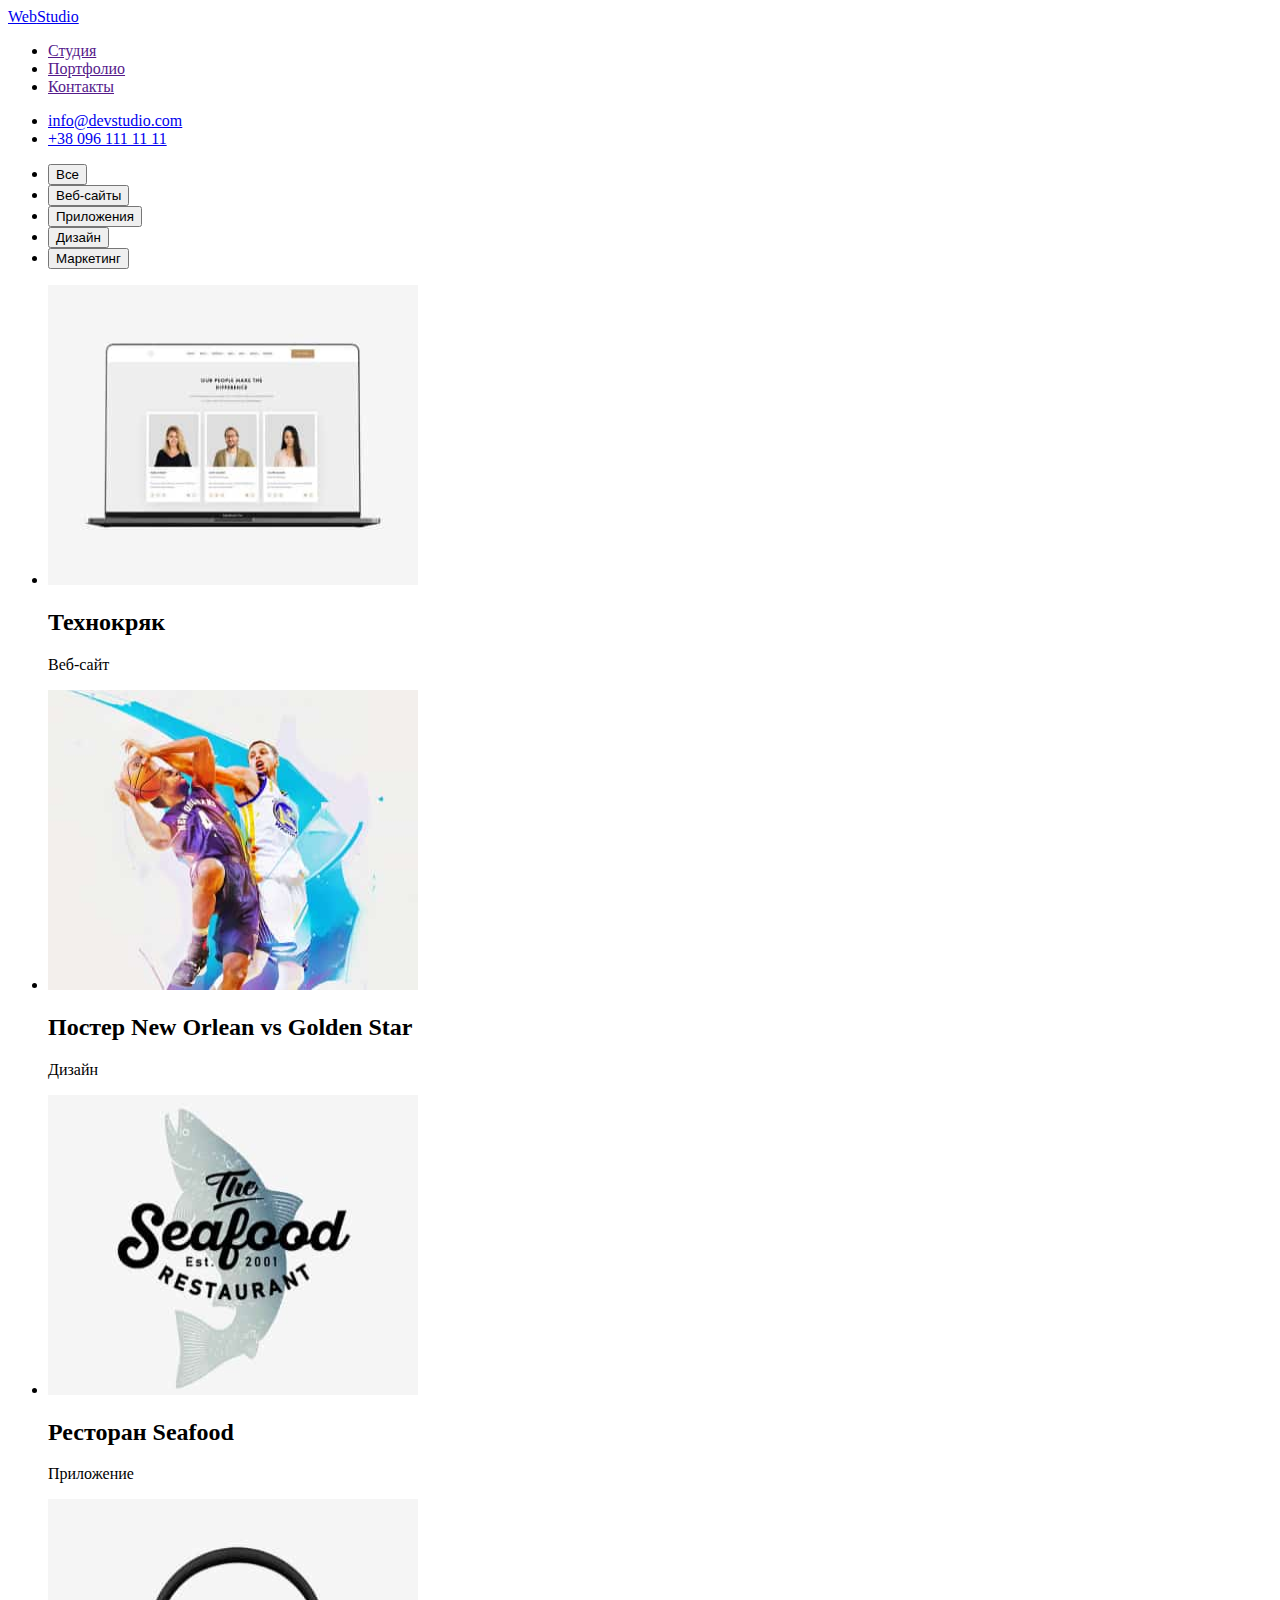
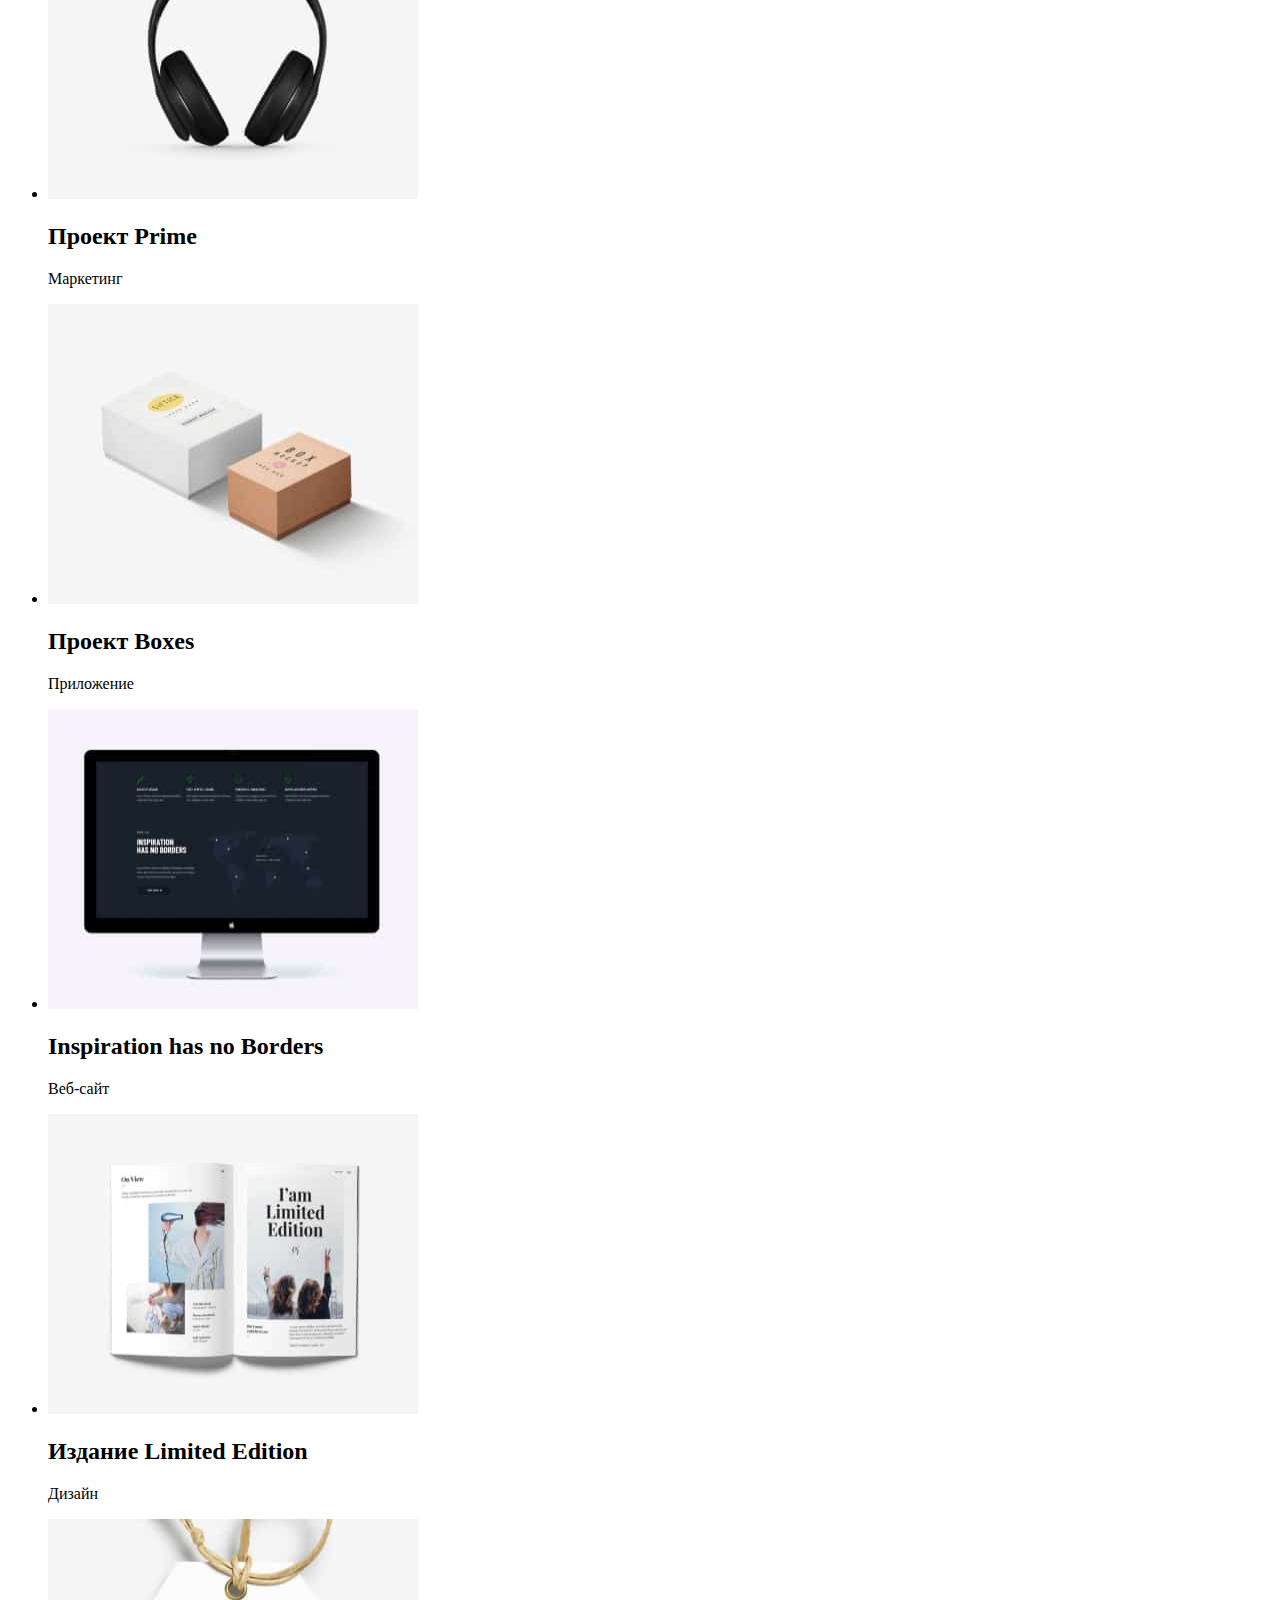
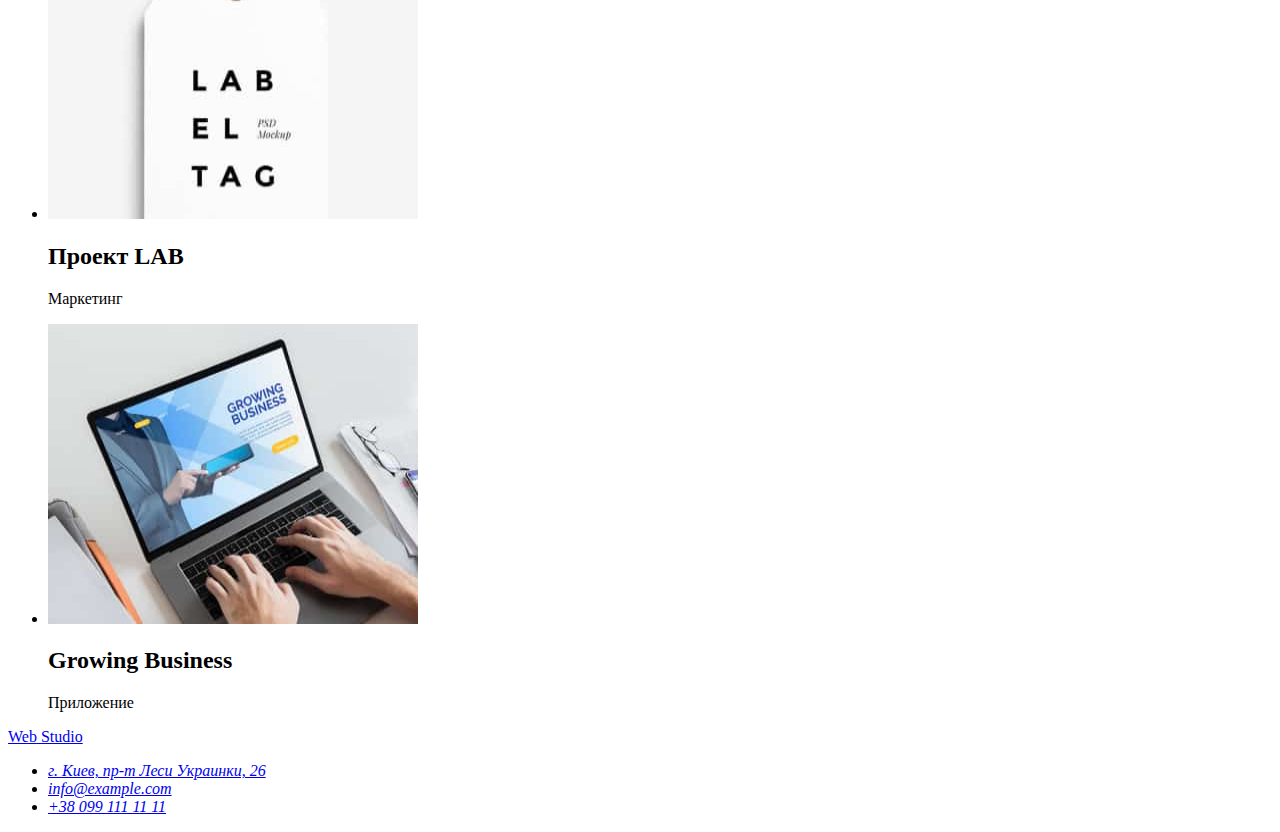
==== portfolio.html @ 14d41b57 "Друга робота" ====
<!DOCTYPE html>
<html lang="ru">
<head>
    <meta charset="UTF-8">
    <meta http-equiv="X-UA-Compatible" content="IE=edge">
    <meta name="viewport" content="width=device-width, initial-scale=1.0">
    <title>Портфолио</title>
</head>
<body>
    <header>
        <nav>
            <a href="./portfolio.html"> <span>Web</span>Studio</a>
            <ul>
                <li><a href="">Студия</a></li>
                <li><a href="">Портфолио</a></li>
                <li><a href="">Контакты</a></li>
            </ul>
        </nav>
        <ul>
            <li><a href="mailto:info@devstudio.com">info@devstudio.com</a></li>
            <li><a href="tel:+380961111111">+38 096 111 11 11</a></li>
        </ul>
    </header>
    <main>
        <!-- Перша секція -->
        <section>
            <h1 hidden>Описок</h1>
        <ul>
            <li><button type="button">Все</button></li>
            <li><button type="button">Веб-сайты</button></li>
            <li><button type="button">Приложения</button></li>
            <li><button type="button">Дизайн</button></li>
            <li><button type="button">Маркетинг</button></li>
        </ul>
        </section>
        <section>
            <ul>
                <li>
                    <img src="./images/images css/img.jpg" alt="Про нас" width="370" height="300">
                    <h2>Технокряк</h2>
                    <p>Веб-сайт</p>
                </li>
                <li>
                    <img src="./images/images css/img (1).jpg" alt="Фото постера" width="370" height="300" >
                    <h2>Постер New Orlean vs Golden Star</h2>
                    <p>Дизайн</p>
                </li>
                <li>
                    <img src="./images/images css/img (2).jpg" alt="Фото ресторану" width="370" height="300">
                    <h2>Ресторан Seafood</h2>
                    <p>Приложение</p>
                </li>
                <li>
                    <img src="./images/images css/img (3).jpg" alt="Фото проекта навушники" width="370" height="300">
                    <h2>Проект Prime</h2>
                    <p>Маркетинг</p>
                </li>
                <li>
                    <img src="./images/images css/img (4).jpg" alt="фото скриньок" width="370" height="300">
                    <h2>Проект Boxes</h2>
                    <p>Приложение</p>
                </li>
                <li>
                    <img src="./images/images css/img (5).jpg" alt="Фото сайта Inspiration" width="370" height="300">
                    <h2 lang="en">Inspiration has no Borders</h2>
                    <p>Веб-сайт</p>
                </li>
                <li>
                    <img src="./images/images css/img (6).jpg" alt="Фото книжки" width="370" height="300">
                    <h2>Издание Limited Edition</h2>
                    <p>Дизайн</p>
                </li>
                <li>
                    <img src="./images/images css/img (7).jpg" alt="Фото проекта" width="370" height="300">
                    <h2>Проект LAB</h2>
                    <p>Маркетинг</p>
                </li>
                <li>
                    <img src="./images/images css/img (8).jpg" alt="Фото ноутбука" width="370" height="300">
                    <h2 lang="en">Growing Business</h2>
                    <p>Приложение</p>
                </li>
                </ul>
            </section>
    </main>
    <footer>
        <a href="./portfolio.html"> <span>Web</span> Studio</a>
        <address>
            <ul>
                <li><a href="https://www.google.com/maps/place/%D0%B1%D1%83%D0%BB%D1%8C%D0%B2%D0%B0%D1%80+%D0%9B%D0%B5%D1%81%D1%96+%D0%A3%D0%BA%D1%80%D0%B0%D1%97%D0%BD%D0%BA%D0%B8,+26,+%D0%9A%D0%B8%D1%97%D0%B2,+02000/@50.4265807,30.5361971,17z/data=!3m1!4b1!4m5!3m4!1s0x40d4cf0e033ecbe9:0x57a4dffefec77da0!8m2!3d50.4265807!4d30.5383858">г. Киев, пр-т Леси Украинки, 26</a></li>
                <li><a href="mailto:info@example.com">info@example.com</a></li>
                <li><a href="tel:+38 099 111 11 11">+38 099 111 11 11</a></li>
            </ul>
        </address>
    </footer>
    
</body>
</html>
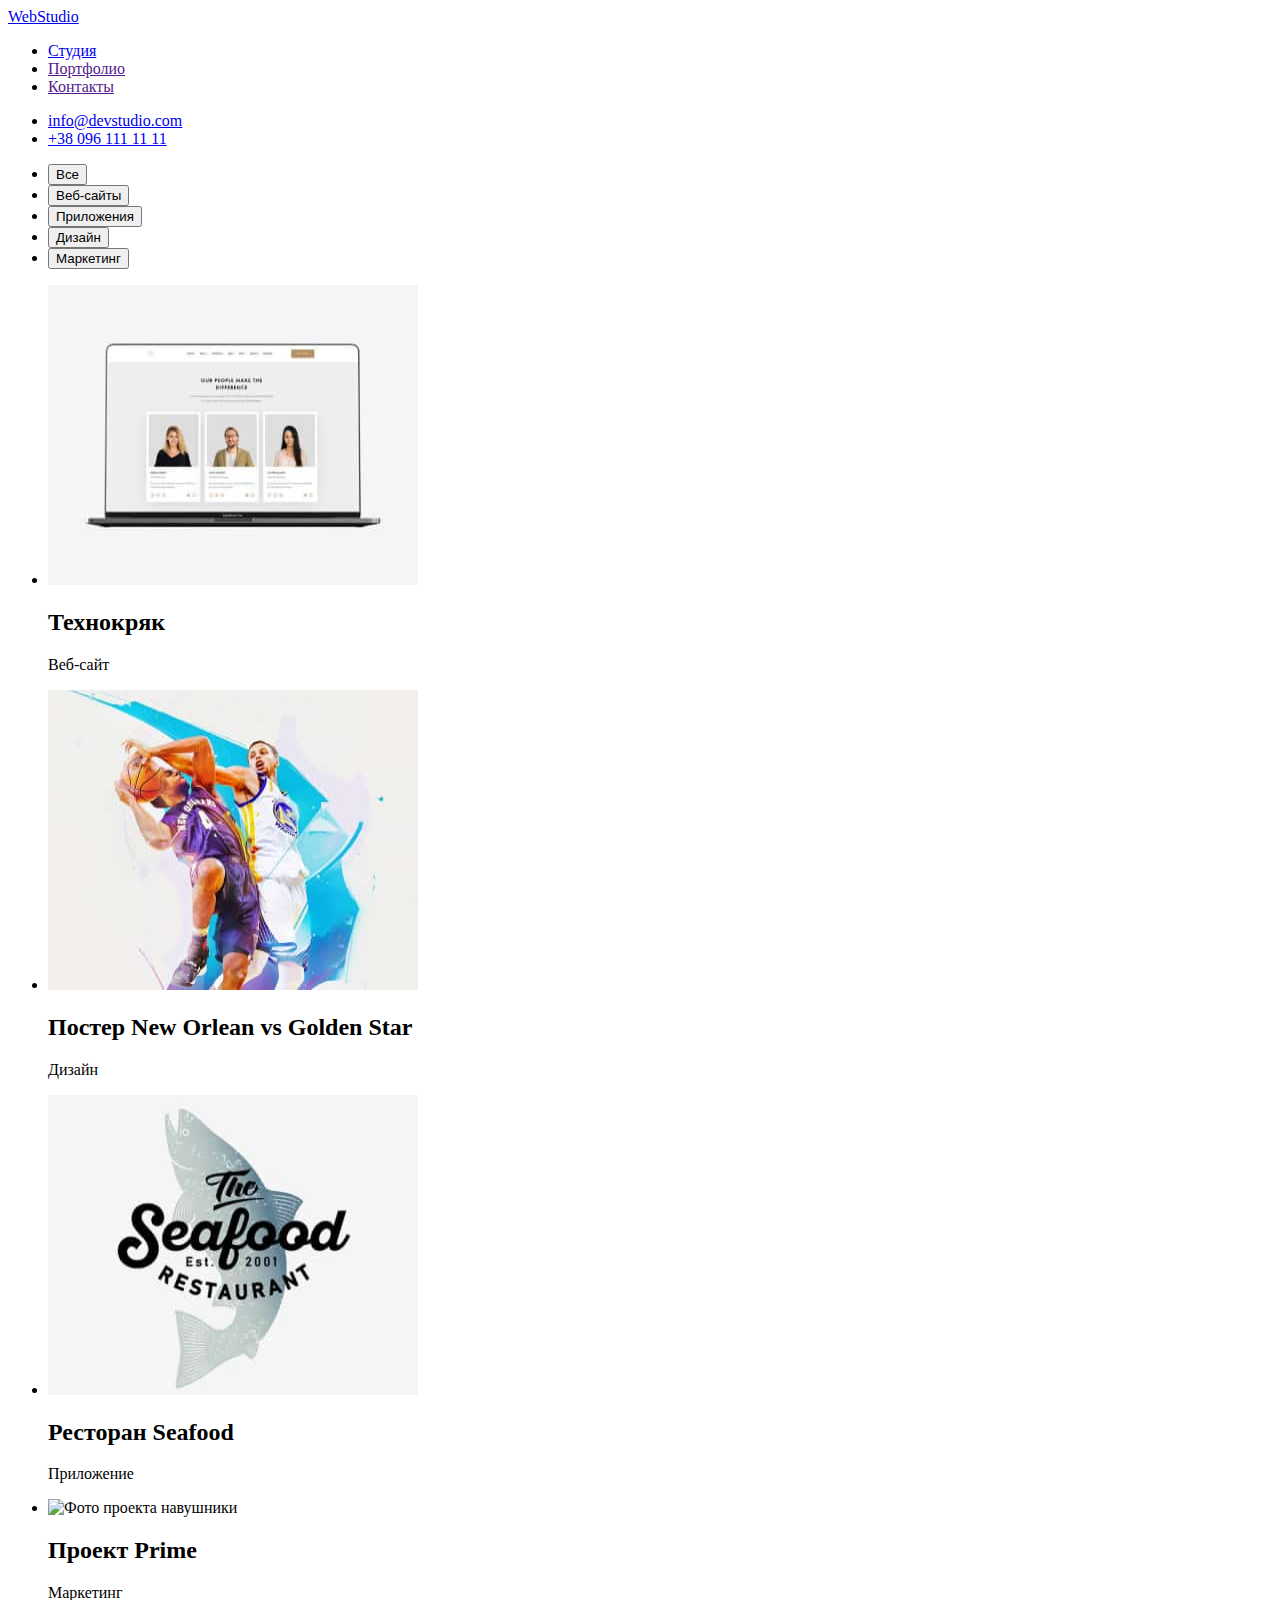
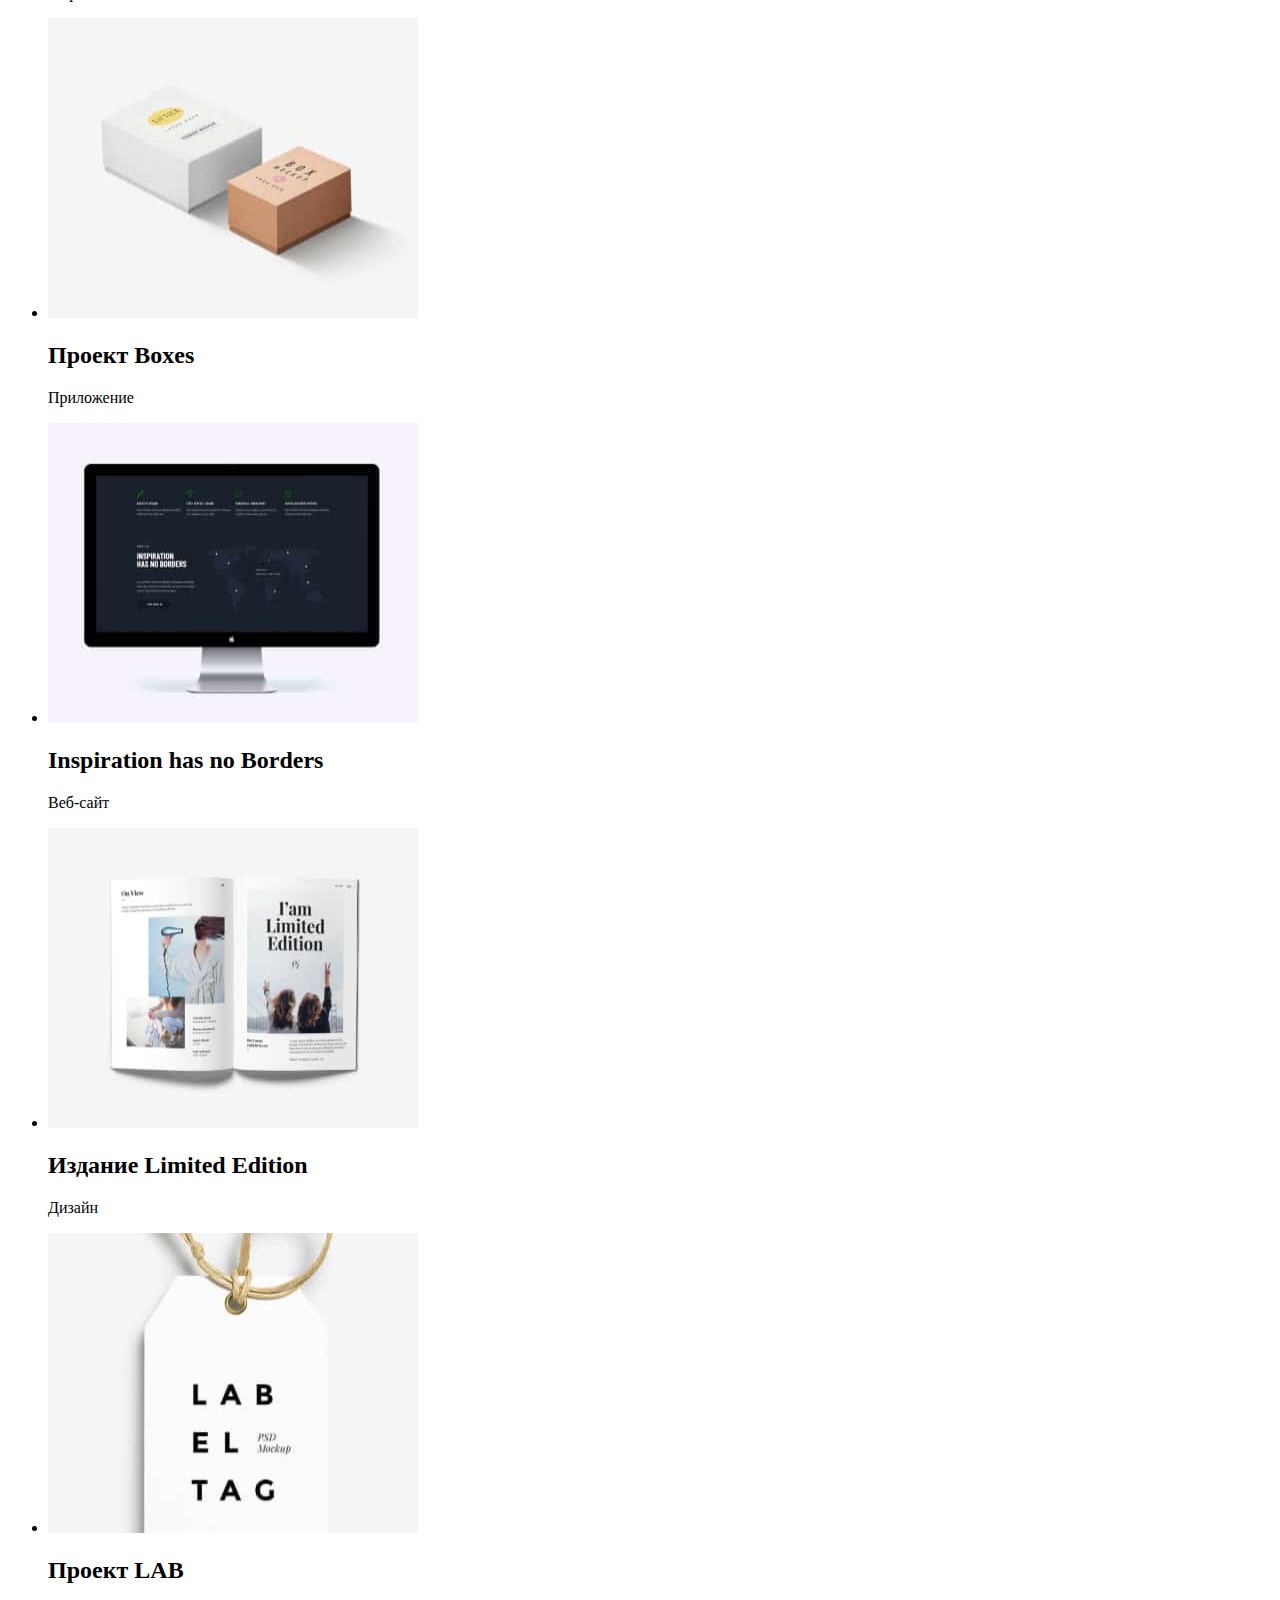
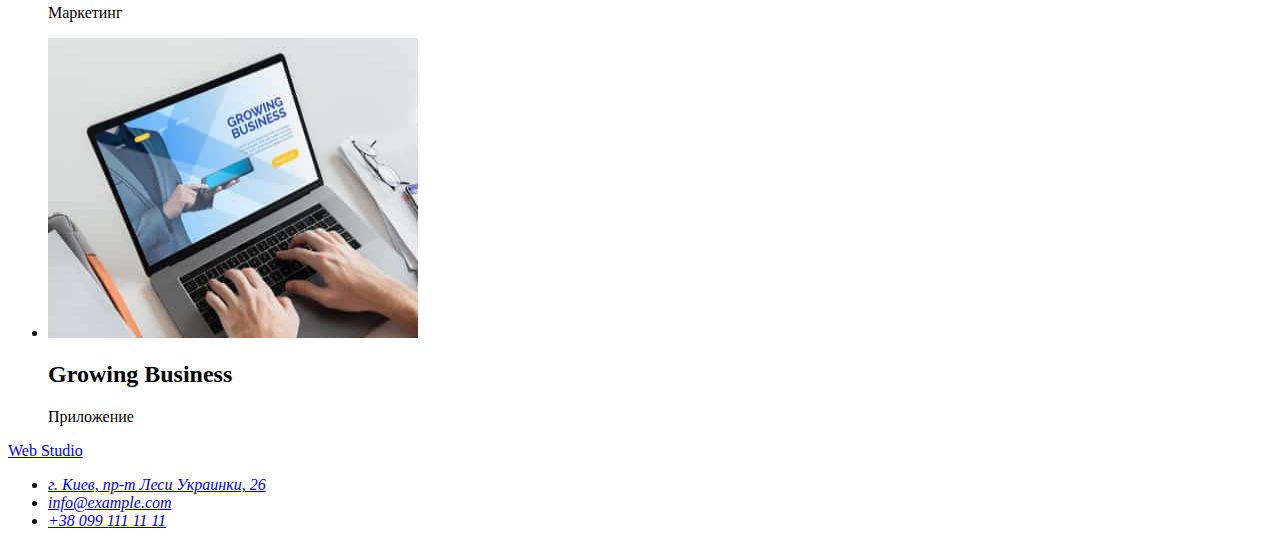
==== commit e260b606: "перша сторінка готова" ====
--- a/portfolio.html
+++ b/portfolio.html
@@ -7,11 +7,11 @@
     <title>Портфолио</title>
 </head>
 <body>
-    <header>
+    <header class="header">
         <nav>
             <a href="./portfolio.html"> <span>Web</span>Studio</a>
             <ul>
-                <li><a href="">Студия</a></li>
+                <li><a href="./index.html">Студия</a></li>
                 <li><a href="">Портфолио</a></li>
                 <li><a href="">Контакты</a></li>
             </ul>
@@ -36,47 +36,47 @@
         <section>
             <ul>
                 <li>
-                    <img src="./images/images css/img.jpg" alt="Про нас" width="370" height="300">
+                    <img src="./images/images.portofolio/img.jpg" alt="Про нас" width="370" height="300">
                     <h2>Технокряк</h2>
                     <p>Веб-сайт</p>
                 </li>
                 <li>
-                    <img src="./images/images css/img (1).jpg" alt="Фото постера" width="370" height="300" >
+                    <img src="./images/images.portofolio/img(1).jpg" alt="Фото постера" width="370" height="300" >
                     <h2>Постер New Orlean vs Golden Star</h2>
                     <p>Дизайн</p>
                 </li>
                 <li>
-                    <img src="./images/images css/img (2).jpg" alt="Фото ресторану" width="370" height="300">
+                    <img src="./images/images.portofolio/img(2).jpg" alt="Фото ресторану" width="370" height="300">
                     <h2>Ресторан Seafood</h2>
                     <p>Приложение</p>
                 </li>
                 <li>
-                    <img src="./images/images css/img (3).jpg" alt="Фото проекта навушники" width="370" height="300">
+                    <img src="./images/images.portofolio/(3).jpg" alt="Фото проекта навушники" width="370" height="300">
                     <h2>Проект Prime</h2>
                     <p>Маркетинг</p>
                 </li>
                 <li>
-                    <img src="./images/images css/img (4).jpg" alt="фото скриньок" width="370" height="300">
+                    <img src="./images/images.portofolio/img(4).jpg" alt="фото скриньок" width="370" height="300">
                     <h2>Проект Boxes</h2>
                     <p>Приложение</p>
                 </li>
                 <li>
-                    <img src="./images/images css/img (5).jpg" alt="Фото сайта Inspiration" width="370" height="300">
+                    <img src="./images/images.portofolio/img(5).jpg" alt="Фото сайта Inspiration" width="370" height="300">
                     <h2 lang="en">Inspiration has no Borders</h2>
                     <p>Веб-сайт</p>
                 </li>
                 <li>
-                    <img src="./images/images css/img (6).jpg" alt="Фото книжки" width="370" height="300">
+                    <img src="./images/images.portofolio/img(6).jpg" alt="Фото книжки" width="370" height="300">
                     <h2>Издание Limited Edition</h2>
                     <p>Дизайн</p>
                 </li>
                 <li>
-                    <img src="./images/images css/img (7).jpg" alt="Фото проекта" width="370" height="300">
+                    <img src="./images/images.portofolio/img(7).jpg" alt="Фото проекта" width="370" height="300">
                     <h2>Проект LAB</h2>
                     <p>Маркетинг</p>
                 </li>
                 <li>
-                    <img src="./images/images css/img (8).jpg" alt="Фото ноутбука" width="370" height="300">
+                    <img src="./images/images.portofolio/img(8).jpg" alt="Фото ноутбука" width="370" height="300">
                     <h2 lang="en">Growing Business</h2>
                     <p>Приложение</p>
                 </li>
@@ -89,7 +89,7 @@
             <ul>
                 <li><a href="https://www.google.com/maps/place/%D0%B1%D1%83%D0%BB%D1%8C%D0%B2%D0%B0%D1%80+%D0%9B%D0%B5%D1%81%D1%96+%D0%A3%D0%BA%D1%80%D0%B0%D1%97%D0%BD%D0%BA%D0%B8,+26,+%D0%9A%D0%B8%D1%97%D0%B2,+02000/@50.4265807,30.5361971,17z/data=!3m1!4b1!4m5!3m4!1s0x40d4cf0e033ecbe9:0x57a4dffefec77da0!8m2!3d50.4265807!4d30.5383858">г. Киев, пр-т Леси Украинки, 26</a></li>
                 <li><a href="mailto:info@example.com">info@example.com</a></li>
-                <li><a href="tel:+38 099 111 11 11">+38 099 111 11 11</a></li>
+                <li><a href="tel:+380991111111">+38 099 111 11 11</a></li>
             </ul>
         </address>
     </footer>
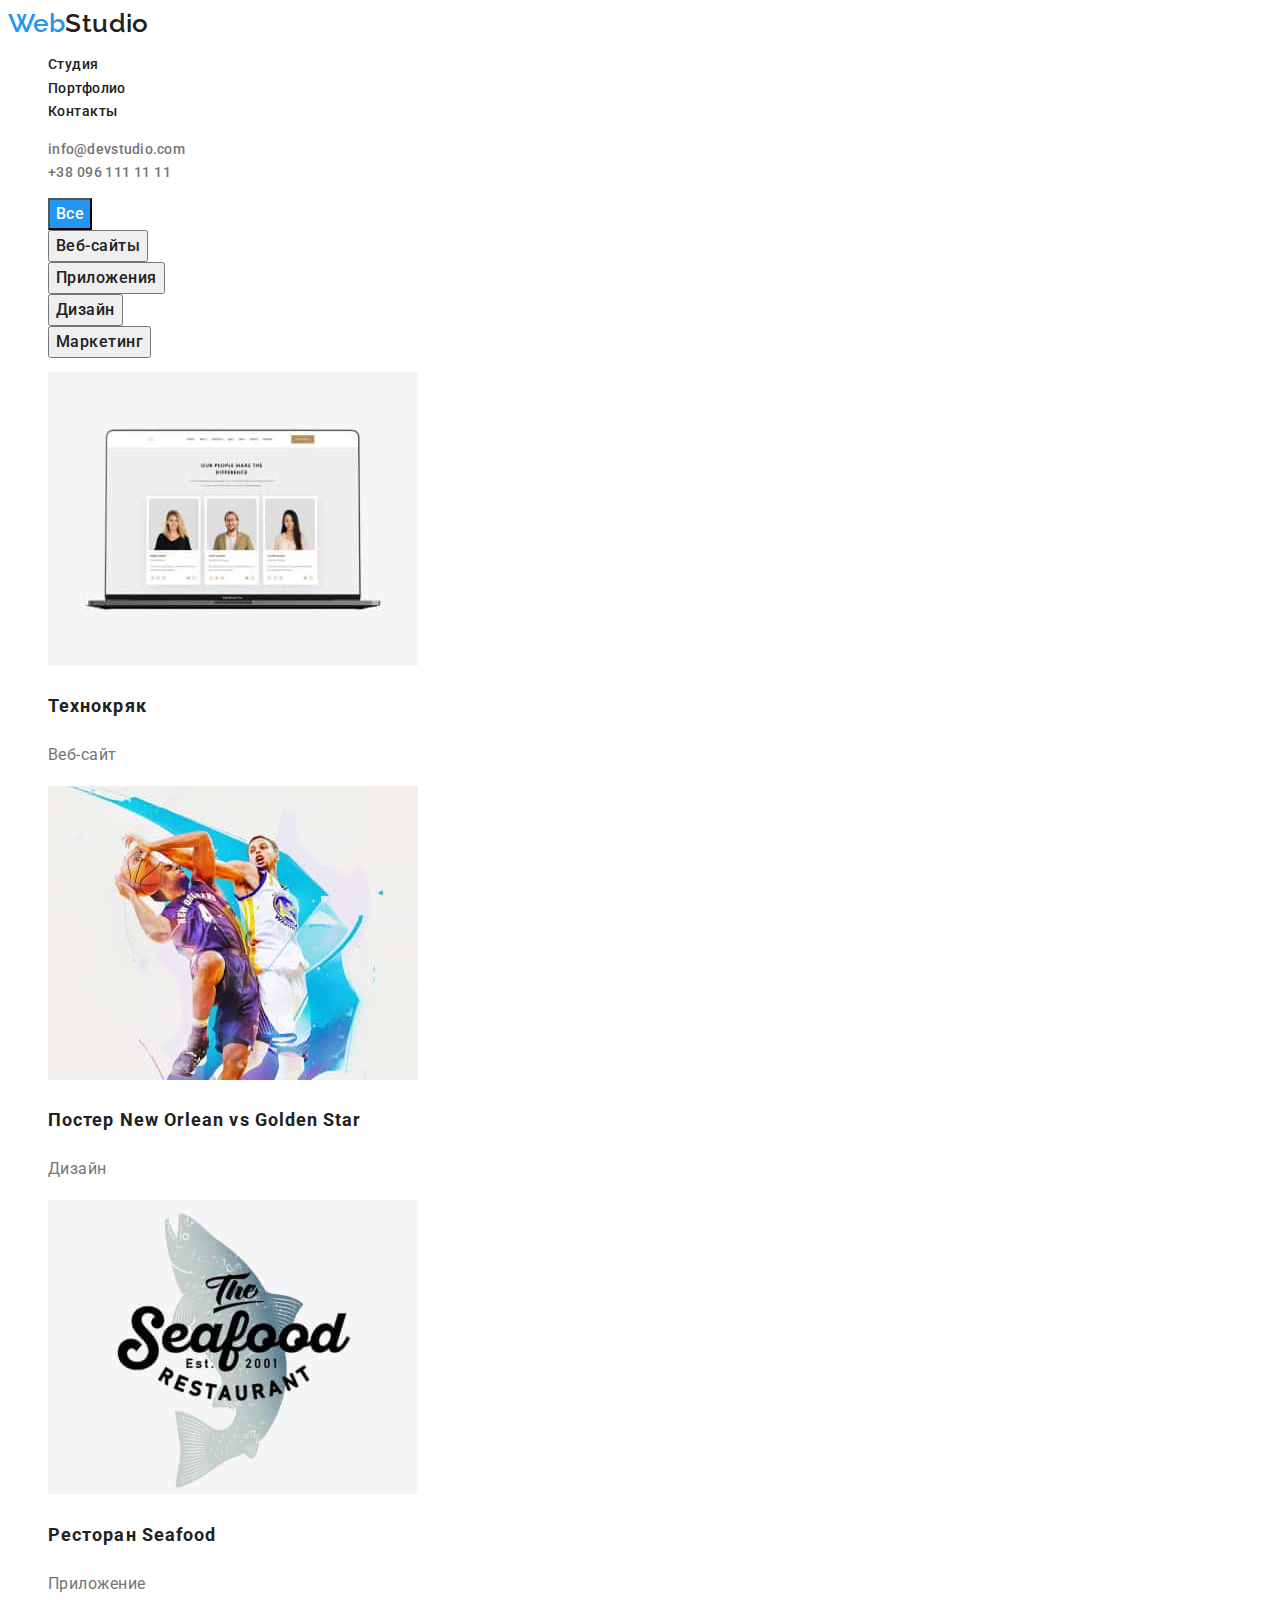
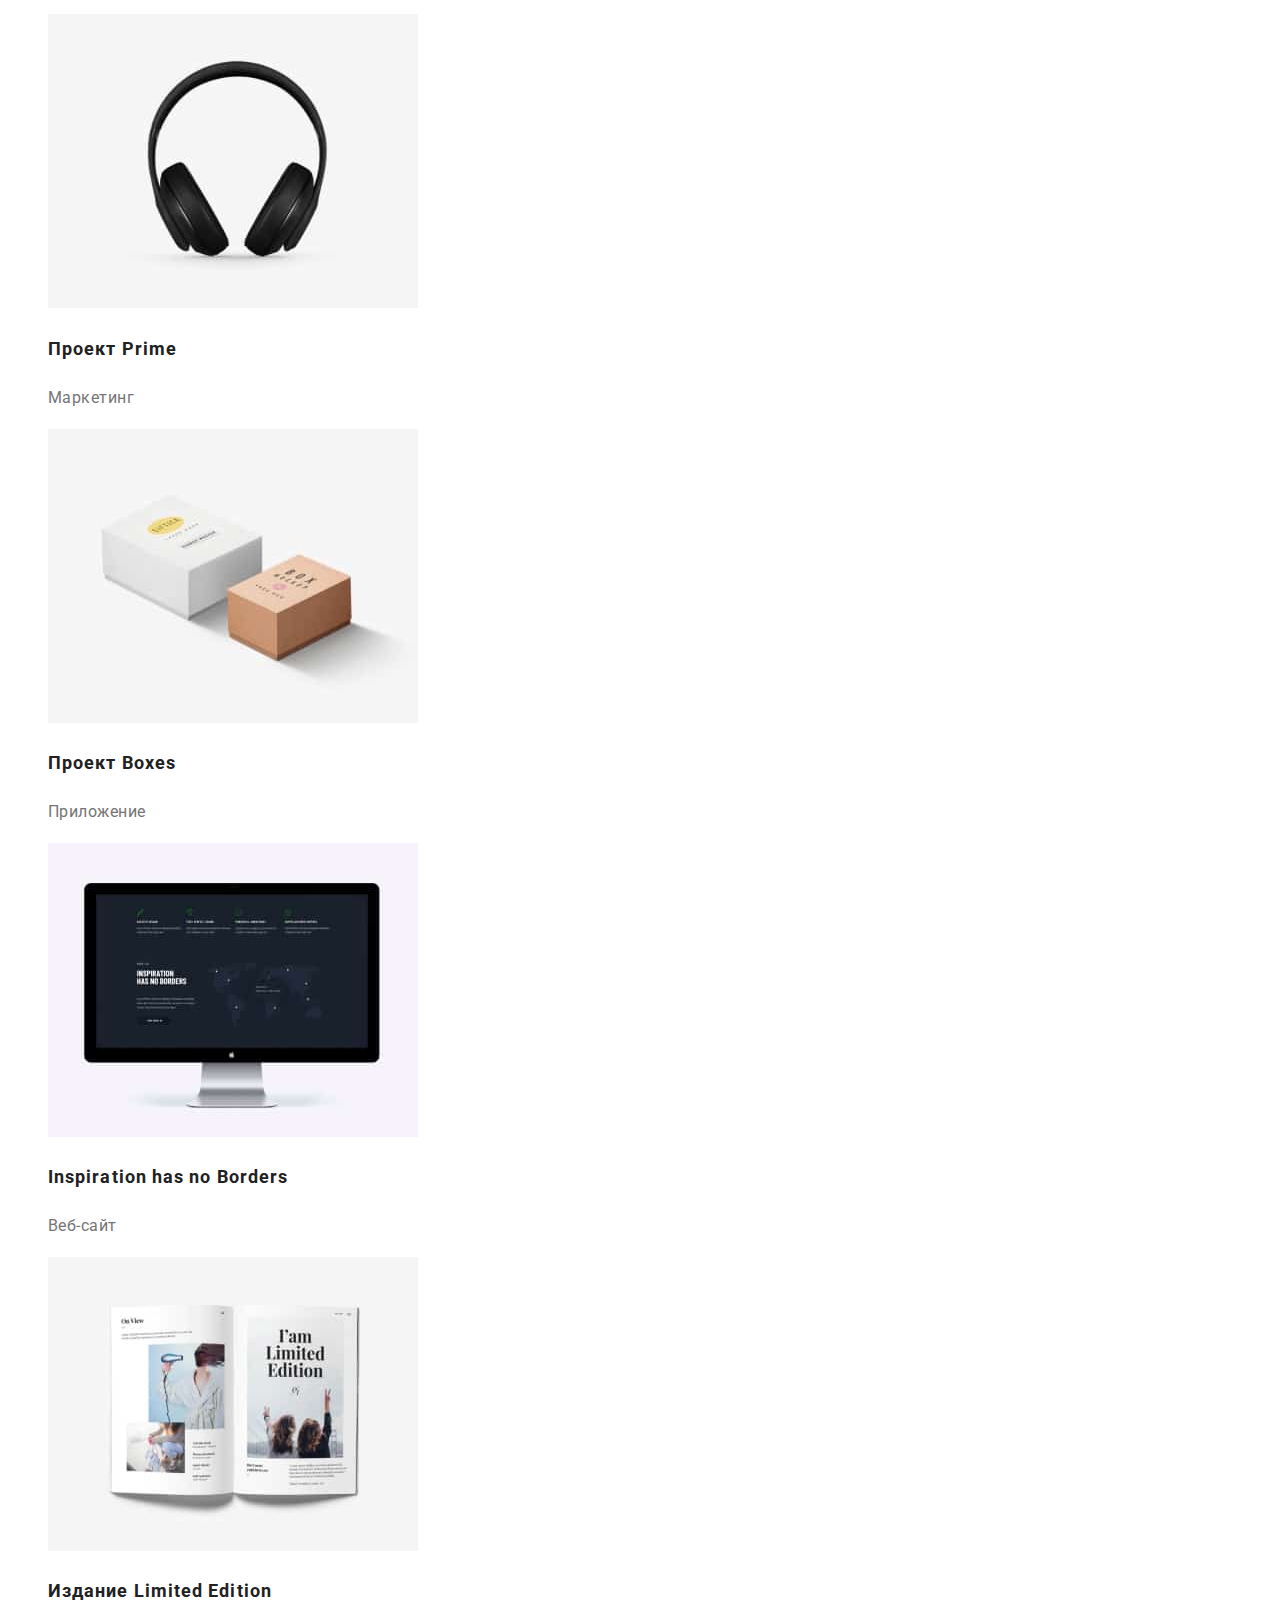
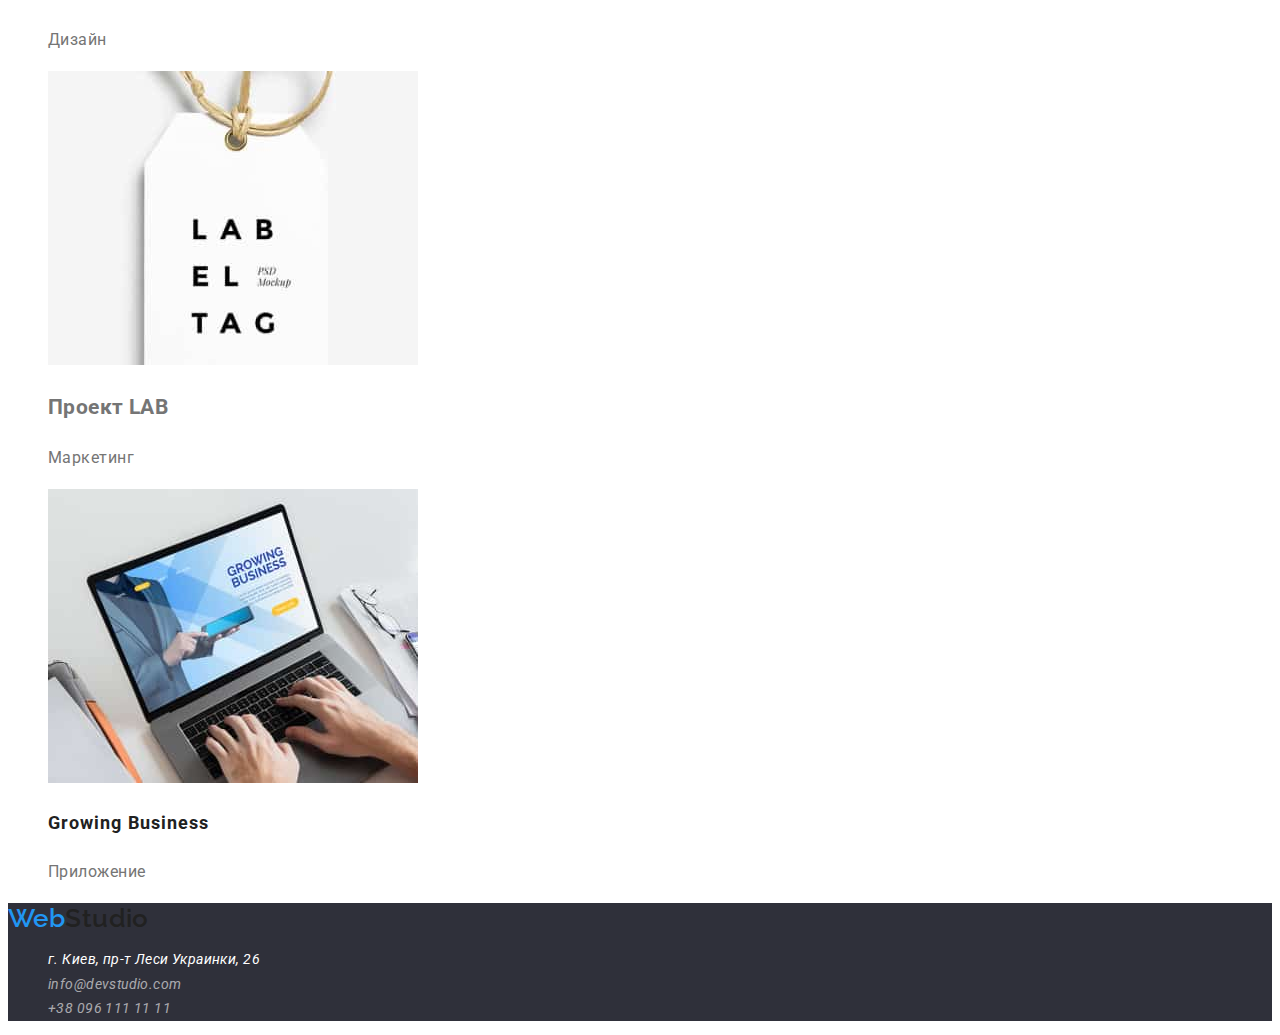
==== commit fa1c6996: "друга сторінка готова" ====
--- a/portfolio.html
+++ b/portfolio.html
@@ -5,91 +5,109 @@
     <meta http-equiv="X-UA-Compatible" content="IE=edge">
     <meta name="viewport" content="width=device-width, initial-scale=1.0">
     <title>Портфолио</title>
+    <link rel="stylesheet" href="./css/styles.css">
+    <!-- Основні шрифти -->
+    <link rel="preconnect" href="https://fonts.googleapis.com">
+    <link rel="preconnect" href="https://fonts.gstatic.com" crossorigin>
+    <link href="https://fonts.googleapis.com/css2?family=Raleway:wght@700&family=Roboto:wght@400;500;700&display=swap"
+        rel="stylesheet">
 </head>
 <body>
     <header class="header">
-        <nav>
-            <a href="./portfolio.html"> <span>Web</span>Studio</a>
-            <ul>
-                <li><a href="./index.html">Студия</a></li>
-                <li><a href="">Портфолио</a></li>
-                <li><a href="">Контакты</a></li>
+        <nav class="nav">
+            <a class="header-footer-logo link" href="./index.html"><span class="web">Web</span>Studio</a>
+            <ul class="nav-list list">
+                <li class="nav-iten">
+                    <a class="nav-link link" href="">Студия</a>
+                </li>
+                <li class="nav-iten">
+                    <a class="nav-link link" href="./portfolio.html">Портфолио</a>
+                </li>
+                <li class="nav-iten">
+                    <a class="nav-link link" href="">Контакты</a>
+                </li>
             </ul>
         </nav>
-        <ul>
-            <li><a href="mailto:info@devstudio.com">info@devstudio.com</a></li>
-            <li><a href="tel:+380961111111">+38 096 111 11 11</a></li>
+        <ul class="contact-list list">
+            <li class="contact-item">
+                <a class="contact-mail-portfolio link" href="mailto:info@devstudio.com">info@devstudio.com</a>
+            </li>
+            <li class="contact-item">
+                <a class="contact-phone link" href="tel:+380961111111">+38 096 111 11 11</a>
+            </li>
         </ul>
     </header>
     <main>
         <!-- Перша секція -->
-        <section>
-            <h1 hidden>Описок</h1>
-        <ul>
-            <li><button type="button">Все</button></li>
-            <li><button type="button">Веб-сайты</button></li>
-            <li><button type="button">Приложения</button></li>
-            <li><button type="button">Дизайн</button></li>
-            <li><button type="button">Маркетинг</button></li>
+        <section class="buttons">
+            <h1 hidden>Кнопки переходу</h1>
+        <ul class="buttons-list list">
+            <li class="buttons-item"><button class="buttons-bton" type="button">Все</button></li>
+            <li class="buttons-item"><button class="buttons-btn" type="button">Веб-сайты</button></li>
+            <li class="buttons-item"><button class="buttons-btn" type="button">Приложения</button></li>
+            <li class="buttons-item"><button class="buttons-btn" type="button">Дизайн</button></li>
+            <li class="buttons-item"><button class="buttons-btn" type="button">Маркетинг</button></li>
         </ul>
         </section>
-        <section>
-            <ul>
-                <li>
-                    <img src="./images/images.portofolio/img.jpg" alt="Про нас" width="370" height="300">
-                    <h2>Технокряк</h2>
-                    <p>Веб-сайт</p>
+        <section class="projekts">
+            <ul class="projekts-list list">
+                <li class="projekts-item">
+                    <img class="projekts-image" src="./images/images.portofolio/img.jpg" alt="Про нас" width="370" height="300">
+                    <h2 class="projekts-subtitle">Технокряк</h2>
+                    <p class="projekts-desc">Веб-сайт</p>
                 </li>
-                <li>
-                    <img src="./images/images.portofolio/img(1).jpg" alt="Фото постера" width="370" height="300" >
-                    <h2>Постер New Orlean vs Golden Star</h2>
-                    <p>Дизайн</p>
+                <li class="projekts-item">
+                    <img class="projekts-image" src="./images/images.portofolio/img(1).jpg" alt="Фото постера" width="370" height="300" >
+                    <h2 class="projekts-subtitle">Постер New Orlean vs Golden Star</h2>
+                    <p class="projekts-desc">Дизайн</p>
                 </li>
-                <li>
-                    <img src="./images/images.portofolio/img(2).jpg" alt="Фото ресторану" width="370" height="300">
-                    <h2>Ресторан Seafood</h2>
-                    <p>Приложение</p>
+                <li class="projekts-item">
+                    <img class="projekts-image" src="./images/images.portofolio/img(2).jpg" alt="Фото ресторану" width="370" height="300">
+                    <h2 class="projekts-subtitle">Ресторан Seafood</h2>
+                    <p class="projekts-desc">Приложение</p>
                 </li>
-                <li>
-                    <img src="./images/images.portofolio/(3).jpg" alt="Фото проекта навушники" width="370" height="300">
-                    <h2>Проект Prime</h2>
-                    <p>Маркетинг</p>
+                <li class="projekts-item">
+                    <img class="projekts-image" src="./images/images.portofolio/img(3).jpg" alt="Фото проекта навушники" width="370" height="300">
+                    <h2 class="projekts-subtitle">Проект Prime</h2>
+                    <p class="projekts-desc">Маркетинг</p>
                 </li>
-                <li>
-                    <img src="./images/images.portofolio/img(4).jpg" alt="фото скриньок" width="370" height="300">
-                    <h2>Проект Boxes</h2>
-                    <p>Приложение</p>
+                <li class="projekts-item">
+                    <img class="projekts-image" src="./images/images.portofolio/img(4).jpg" alt="фото скриньок" width="370" height="300">
+                    <h2 class="projekts-subtitle">Проект Boxes</h2>
+                    <p class="projekts-desc">Приложение</p>
                 </li>
-                <li>
-                    <img src="./images/images.portofolio/img(5).jpg" alt="Фото сайта Inspiration" width="370" height="300">
-                    <h2 lang="en">Inspiration has no Borders</h2>
-                    <p>Веб-сайт</p>
+                <li class="projekts-item">
+                    <img class="projekts-image" src="./images/images.portofolio/img(5).jpg" alt="Фото сайта Inspiration" width="370" height="300">
+                    <h2 class="projekts-subtitle" lang="en">Inspiration has no Borders</h2>
+                    <p class="projekts-desc">Веб-сайт</p>
                 </li>
-                <li>
-                    <img src="./images/images.portofolio/img(6).jpg" alt="Фото книжки" width="370" height="300">
-                    <h2>Издание Limited Edition</h2>
-                    <p>Дизайн</p>
+                <li class="projekts-item">
+                    <img class="projekts-image" src="./images/images.portofolio/img(6).jpg" alt="Фото книжки" width="370" height="300">
+                    <h2 class="projekts-subtitle">Издание Limited Edition</h2>
+                    <p class="projekts-desc">Дизайн</p>
                 </li>
-                <li>
-                    <img src="./images/images.portofolio/img(7).jpg" alt="Фото проекта" width="370" height="300">
+                <li class="projekts-item">
+                    <img class="projekts-image" src="./images/images.portofolio/img(7).jpg" alt="Фото проекта" width="370" height="300">
                     <h2>Проект LAB</h2>
-                    <p>Маркетинг</p>
+                    <p class="projekts-desc">Маркетинг</p>
                 </li>
-                <li>
-                    <img src="./images/images.portofolio/img(8).jpg" alt="Фото ноутбука" width="370" height="300">
-                    <h2 lang="en">Growing Business</h2>
-                    <p>Приложение</p>
+                <li class="projekts-item">
+                    <img class="projekts-image" src="./images/images.portofolio/img(8).jpg" alt="Фото ноутбука" width="370" height="300">
+                    <h2 class="projekts-subtitle" lang="en">Growing Business</h2>
+                    <p class="projekts-desc">Приложение</p>
                 </li>
                 </ul>
             </section>
     </main>
-    <footer>
-        <a href="./portfolio.html"> <span>Web</span> Studio</a>
-        <address>
-            <ul>
-                <li><a href="https://www.google.com/maps/place/%D0%B1%D1%83%D0%BB%D1%8C%D0%B2%D0%B0%D1%80+%D0%9B%D0%B5%D1%81%D1%96+%D0%A3%D0%BA%D1%80%D0%B0%D1%97%D0%BD%D0%BA%D0%B8,+26,+%D0%9A%D0%B8%D1%97%D0%B2,+02000/@50.4265807,30.5361971,17z/data=!3m1!4b1!4m5!3m4!1s0x40d4cf0e033ecbe9:0x57a4dffefec77da0!8m2!3d50.4265807!4d30.5383858">г. Киев, пр-т Леси Украинки, 26</a></li>
-                <li><a href="mailto:info@example.com">info@example.com</a></li>
-                <li><a href="tel:+380991111111">+38 099 111 11 11</a></li>
+    <footer class="footer">
+        <a class="header-footer-logo link" href="./index.html"><span class="web">Web</span>Studio</a>
+        <address class="footer-all">
+            <ul class="footer-list list">
+                <li class="footer-item"><a class="footer-link link"
+                        href="https://www.google.com/maps/place/%D0%B1%D1%83%D0%BB%D1%8C%D0%B2%D0%B0%D1%80+%D0%9B%D0%B5%D1%81%D1%96+%D0%A3%D0%BA%D1%80%D0%B0%D1%97%D0%BD%D0%BA%D0%B8,+26,+%D0%9A%D0%B8%D1%97%D0%B2,+02000/@50.4265807,30.5361971,17z/data=!3m1!4b1!4m5!3m4!1s0x40d4cf0e033ecbe9:0x57a4dffefec77da0!8m2!3d50.4265807!4d30.5383858">г.
+                        Киев, пр-т Леси Украинки, 26</a></li>
+                <li class="footer-item"><a class="footer-mail link" href="mailto:info@devstudio.com">info@devstudio.com</a></li>
+                <li class="footer-item"><a class="footer-phone link" href="tel:+380961111111">+38 096 111 11 11</a></li>
             </ul>
         </address>
     </footer>
--- a/css/styles.css
+++ b/css/styles.css
@@ -0,0 +1,230 @@
+
+
+
+:root{
+    /* Основні шрифти */
+     --main-font: "Roboto", sans-serif;
+     --secondary-font: "Raleway", sans-serif;
+     /*Світла тема тексту*/
+     --accent-txt: #2196F3;
+     --primary-light-txt: #212121;
+     --secondary-light-txt: #757575;
+     /*Темна тема тексту*/
+     --primary-dark-txt: #FFFFFF;
+     --secondary-dark-txt: rgba(255, 255, 255, 0.6);
+     /*Світла тема фону*/
+     --primary-light-bg: #E5E5E5;
+     --secondary-light-bg: #F5F4FA;
+     /*Темна тема фону*/
+     --primary-dark-bd: #2F303A;  
+
+} 
+
+body{
+     font-family: var(--main-font);
+     font-weight: 270;
+     Font-size: 14px;
+     Line-height: 1.67;
+     letter-spacing: 0.03em;
+     color: #757575;
+}
+
+.list{
+     list-style: none;
+}
+.link{
+     text-decoration: none;
+}
+
+/* header */
+.header-footer-logo{
+     font-family: "Raleway", sans-serif;
+     font-weight: 600;
+     Font-size: 26px;
+     Line-height: 1.19;
+     Letter-spacing: 3%;
+     color: var(--primary-light-txt);
+}
+.web{
+     color: var(--accent-txt);
+}
+.nav-link{
+      font-family: "Roboto", sans-serif;
+      font-weight: 500;
+      font-size: 14px;
+      Line-height: 1.14;
+      Letter-spacing: 2%;
+      color: var(--primary-light-txt);
+}
+.nav-link:hover,
+.nav-link:focus{
+     color: var(--accent-txt);
+}
+.contact-mail{
+      Font-family: "Roboto", sans-serif;
+      font-weight: 500;
+      Font-size: 14px;
+      Line-height: 1.14;
+      Letter-spacing: 2%;
+      color: var(--accent-txt);
+}
+.contact-phone{
+      Font-family: "Roboto", sans-serif;
+      font-weight: 500;
+      Font-size: 14px;
+      Line-height: 1.14;
+      Letter-spacing: 2%;
+      color: var(--secondary-light-txt);
+}
+.hero-title{
+      Font-family: "Roboto", sans-serif;
+      font-weight: 900;
+      Font-size: 44px;
+      Line-height: 1.36;
+      Letter-spacing: 6%;
+      color: var(--primary-dark-txt);
+}
+.hero{
+      background-color: var(--primary-dark-bd);
+}
+.hero-btn{
+      Font-family: "Roboto", sans-serif;
+      font-weight: 700;
+      font-size: 16px;
+      line-height: 1.87;
+      letter-spacing: 0.06em;
+      color: var(--primary-dark-txt);
+      background-color: var(--accent-txt);
+      cursor: pointer;
+}
+.advice-subtitle{
+      Font-family: "Roboto", sans-serif;
+      font-weight: 700;
+      font-size: 14px;
+      line-height: 1.14;
+      letter-spacing: 0.03em;
+      color: var(--primary-light-txt);
+}
+.advice-descr{
+      Font-family: "Roboto", sans-serif;
+      font-weight: 400;
+      font-size: 14px;
+      line-height: 1.71;
+      letter-spacing: 0.03em;
+      color: var(--secondary-light-txt);
+}
+.work-title{
+      Font-family: "Roboto", sans-serif;
+      font-weight: 700;
+      font-size: 36px;
+      line-height: 1.16;
+      letter-spacing: 0.03em;
+      color: var(--primary-light-txt);
+}
+.work-image{
+      width: 370px;
+      height: 294px;
+      left: 215px;
+      top: 1061px;
+}
+.about-us-image{
+      width: 270px;
+      height: 260px;
+      left: 815px;
+      top: 1635px;
+}
+.about-us-name{
+      Font-family: "Roboto", sans-serif;
+      font-weight: 500;
+      font-size: 16px;
+      line-height: 1.19;
+      letter-spacing: 0.03em;
+      color: var(--primary-light-txt);
+}
+.about-us-position{
+      Font-family: "Roboto", sans-serif;
+      font-weight: 400;
+      font-size: 16px;
+      line-height: 1.19;
+      letter-spacing: 0.03em;
+      color: var(--secondary-light-txt);
+}
+.footer-link{
+      Font-family: "Roboto", sans-serif;
+      font-weight: 400;
+      font-size: 14px;
+      line-height: 1.71;
+      letter-spacing: 0.03em;
+      color: var(--primary-dark-txt);
+}
+.footer-mail{
+      Font-family: "Roboto", sans-serif;
+      font-weight: normal;
+      font-size: 14px;
+      line-height: 24px;
+      letter-spacing: 0.03em;
+      color: rgba(255, 255, 255, 0.6);
+}
+.footer-phone{
+      Font-family: "Roboto", sans-serif;
+      font-weight: normal;
+      font-size: 14px;
+      line-height: 24px;
+      letter-spacing: 0.03em;
+      color: rgba(255, 255, 255, 0.6);
+}
+.footer{
+     background-color: var(--primary-dark-bd);
+}
+.contact-mail-portfolio{
+       font-family: "Roboto", sans-serif;
+       font-style: 400;
+       font-weight: 500;
+       font-size: 14px;
+       line-height: 1.14;
+       letter-spacing: 0.02em;
+       color: var(--secondary-light-txt);
+
+}
+.buttons-btn{
+       font-family: "Roboto", sans-serif;
+       font-weight: 500;
+       font-size: 16px;
+       line-height: 1.62;
+       letter-spacing: 0.03em;
+       color: var(--primary-light-txt);
+       background-color: --secondary-light-bg;
+       cursor: pointer;
+}
+.buttons-bton{
+       font-family: "Roboto", sans-serif;
+       font-weight: 500;
+       font-size: 16px;
+       line-height: 1.62;
+       letter-spacing: 0.03em;
+       color: var(--primary-dark-txt);
+       background-color: var(--accent-txt);
+       cursor: pointer;
+}
+.projekts-image{
+       width: 370px;
+       height: 294px;
+       left: 615px;
+       top: 262px;
+}
+.projekts-subtitle{
+       font-family: "Roboto", sans-serif;
+       font-weight: 700;
+       font-size: 18px;
+       line-height: 2;
+       letter-spacing: 0.06em;
+        color: var(--primary-light-txt);
+}
+.projekts-desc{
+       font-family: "Roboto", sans-serif;
+       font-weight: 400;
+       font-size: 16px;
+       line-height: 1.87;
+       letter-spacing: 0.03em;
+       color: var(--secondary-light-txt);
+}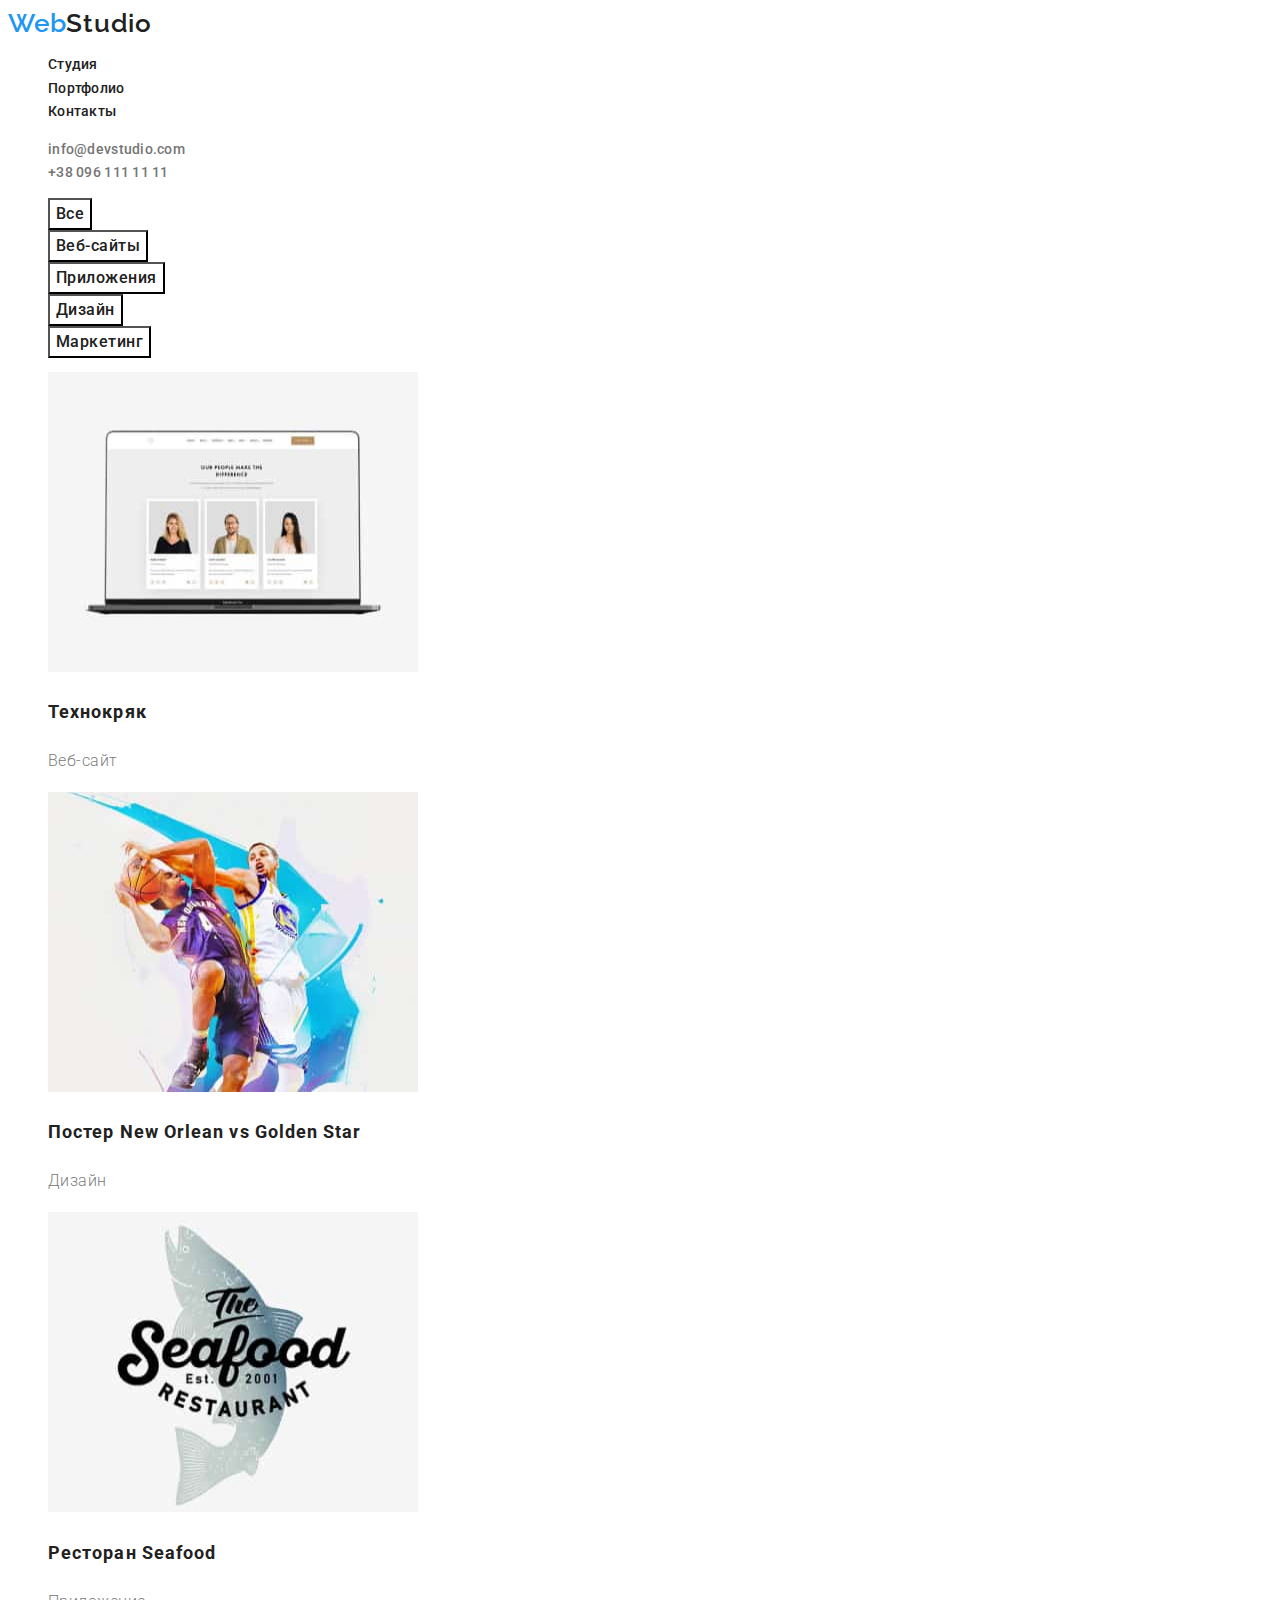
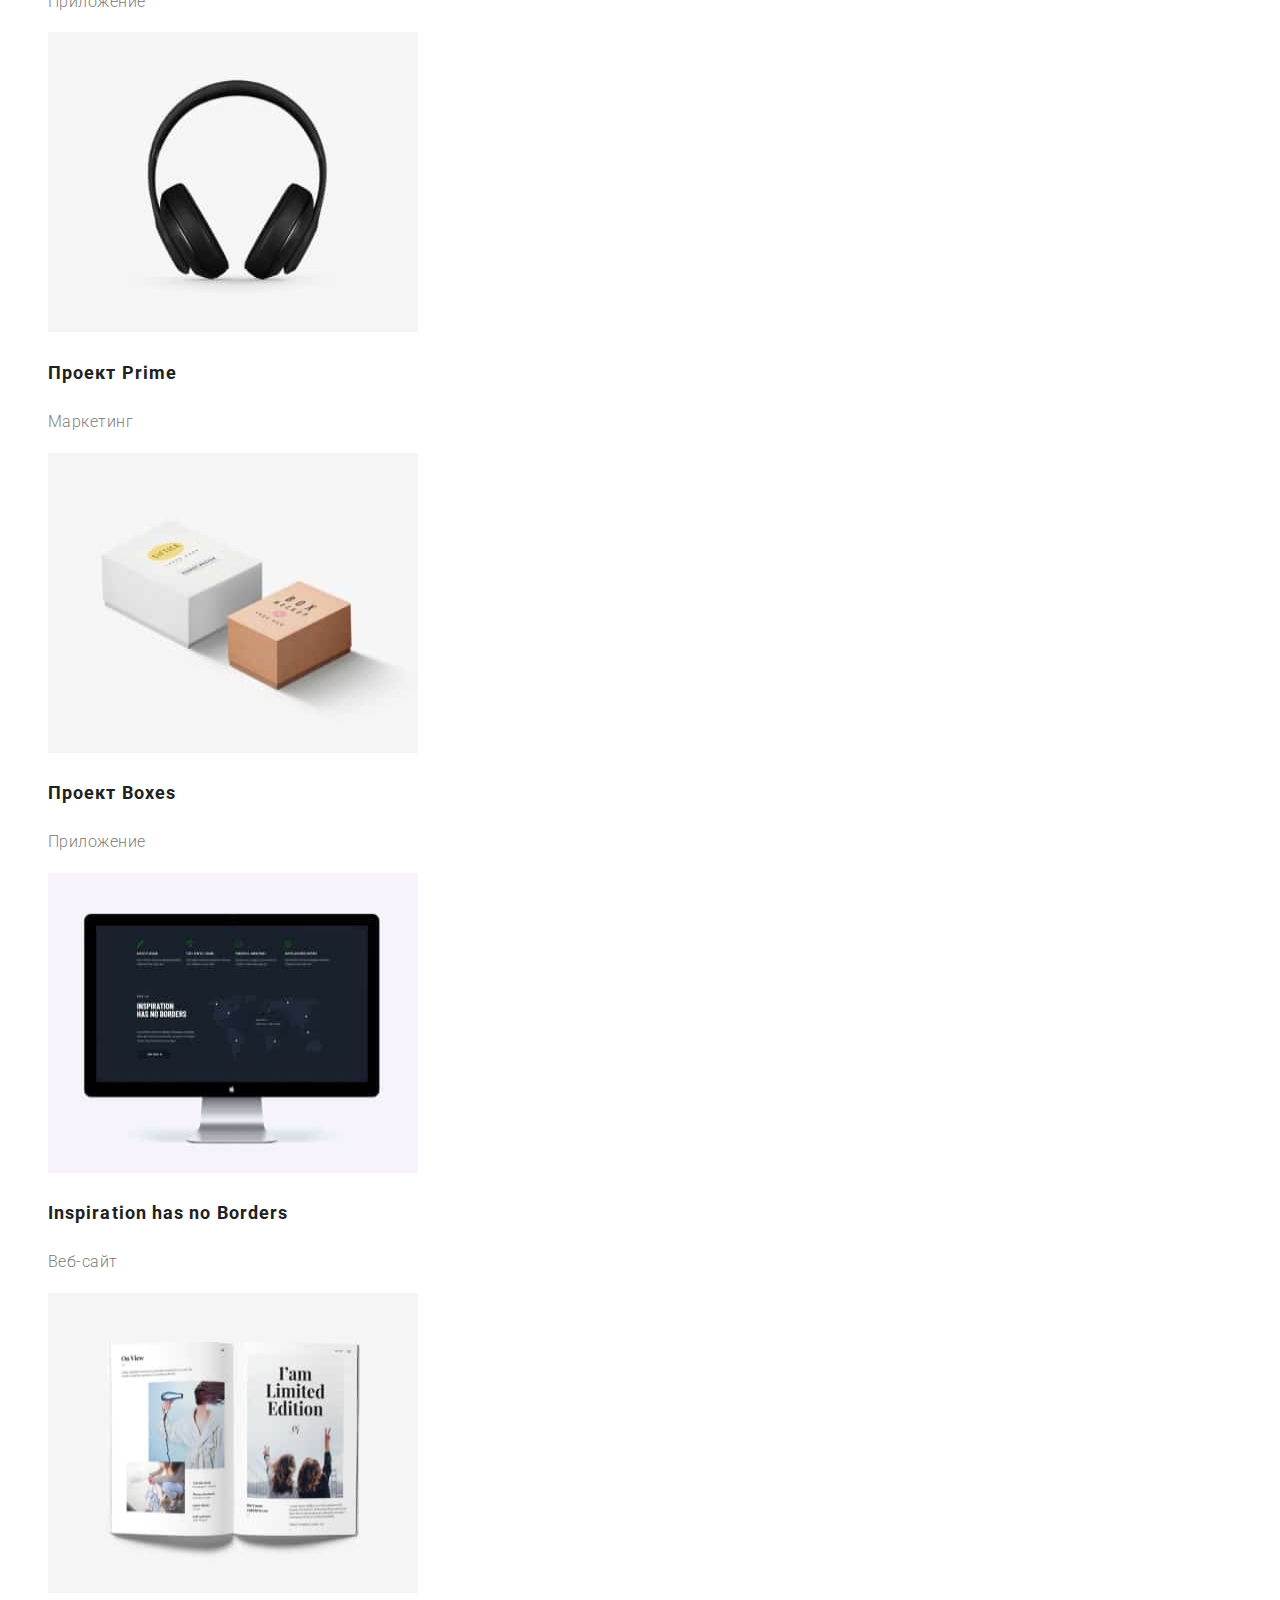
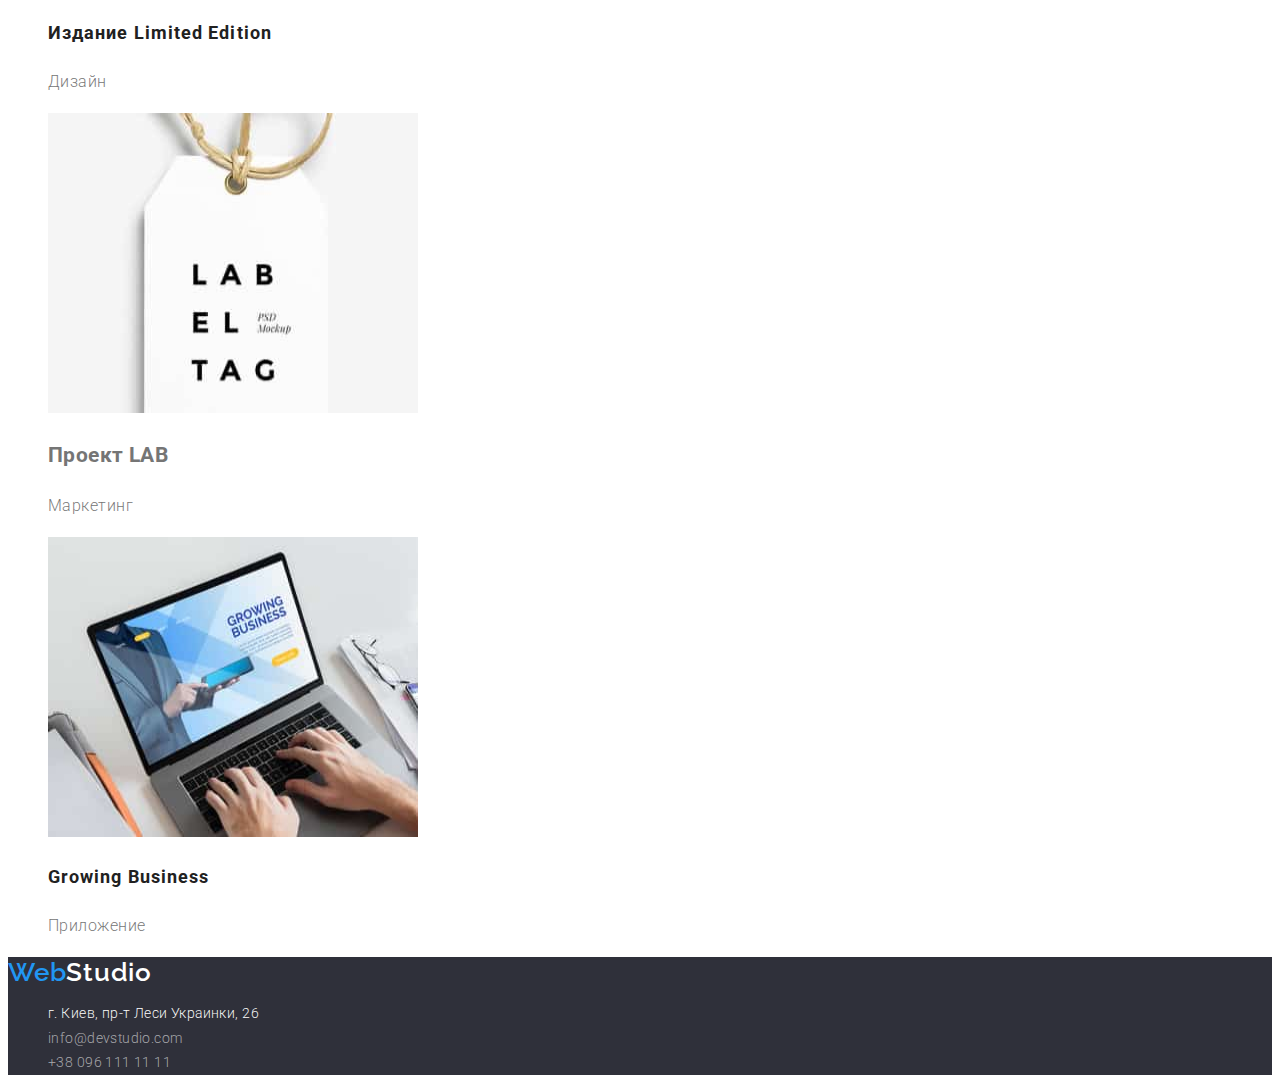
==== commit 312ca11a: "друге дз... перша переробка" ====
--- a/portfolio.html
+++ b/portfolio.html
@@ -5,17 +5,17 @@
     <meta http-equiv="X-UA-Compatible" content="IE=edge">
     <meta name="viewport" content="width=device-width, initial-scale=1.0">
     <title>Портфолио</title>
-    <link rel="stylesheet" href="./css/styles.css">
     <!-- Основні шрифти -->
     <link rel="preconnect" href="https://fonts.googleapis.com">
     <link rel="preconnect" href="https://fonts.gstatic.com" crossorigin>
     <link href="https://fonts.googleapis.com/css2?family=Raleway:wght@700&family=Roboto:wght@400;500;700&display=swap"
         rel="stylesheet">
+    <link rel="stylesheet" href="./css/styles.css">
 </head>
 <body>
     <header class="header">
         <nav class="nav">
-            <a class="header-footer-logo link" href="./index.html"><span class="web">Web</span>Studio</a>
+            <a class="header-logo link" href="./index.html"><span class="web">Web</span>Studio</a>
             <ul class="nav-list list">
                 <li class="nav-iten">
                     <a class="nav-link link" href="">Студия</a>
@@ -33,7 +33,7 @@
                 <a class="contact-mail-portfolio link" href="mailto:info@devstudio.com">info@devstudio.com</a>
             </li>
             <li class="contact-item">
-                <a class="contact-phone link" href="tel:+380961111111">+38 096 111 11 11</a>
+                <a class="contact-phone-portfolio link" href="tel:+380961111111">+38 096 111 11 11</a>
             </li>
         </ul>
     </header>
@@ -42,14 +42,12 @@
         <section class="buttons">
             <h1 hidden>Кнопки переходу</h1>
         <ul class="buttons-list list">
-            <li class="buttons-item"><button class="buttons-bton" type="button">Все</button></li>
+            <li class="buttons-item"><button class="buttons-btn" type="button">Все</button></li>
             <li class="buttons-item"><button class="buttons-btn" type="button">Веб-сайты</button></li>
             <li class="buttons-item"><button class="buttons-btn" type="button">Приложения</button></li>
             <li class="buttons-item"><button class="buttons-btn" type="button">Дизайн</button></li>
             <li class="buttons-item"><button class="buttons-btn" type="button">Маркетинг</button></li>
         </ul>
-        </section>
-        <section class="projekts">
             <ul class="projekts-list list">
                 <li class="projekts-item">
                     <img class="projekts-image" src="./images/images.portofolio/img.jpg" alt="Про нас" width="370" height="300">
@@ -100,7 +98,7 @@
             </section>
     </main>
     <footer class="footer">
-        <a class="header-footer-logo link" href="./index.html"><span class="web">Web</span>Studio</a>
+        <a class="footer-logo link" href="./index.html"><span class="web">Web</span>Studio</a>
         <address class="footer-all">
             <ul class="footer-list list">
                 <li class="footer-item"><a class="footer-link link"
--- a/css/styles.css
+++ b/css/styles.css
@@ -13,8 +13,7 @@
      --primary-dark-txt: #FFFFFF;
      --secondary-dark-txt: rgba(255, 255, 255, 0.6);
      /*Світла тема фону*/
-     --primary-light-bg: #E5E5E5;
-     --secondary-light-bg: #F5F4FA;
+     --primary-light-bg: #F5F4FA;
      /*Темна тема фону*/
      --primary-dark-bd: #2F303A;  
 
@@ -26,7 +25,7 @@
      Font-size: 14px;
      Line-height: 1.67;
      letter-spacing: 0.03em;
-     color: #757575;
+     color: var(--secondary-light-txt);
 }
 
 .list{
@@ -37,23 +36,22 @@
 }
 
 /* header */
-.header-footer-logo{
+.header-logo{
      font-family: "Raleway", sans-serif;
      font-weight: 600;
      Font-size: 26px;
-     Line-height: 1.19;
-     Letter-spacing: 3%;
+     line-height: 1.19;
+     letter-spacing: 0.03em;
      color: var(--primary-light-txt);
 }
 .web{
      color: var(--accent-txt);
 }
 .nav-link{
-      font-family: "Roboto", sans-serif;
-      font-weight: 500;
-      font-size: 14px;
-      Line-height: 1.14;
-      Letter-spacing: 2%;
+      font-weight: 500;
+      font-size: 14px;
+      line-height: 1.14;
+      letter-spacing: 0.02em;
       color: var(--primary-light-txt);
 }
 .nav-link:hover,
@@ -61,34 +59,40 @@
      color: var(--accent-txt);
 }
 .contact-mail{
-      Font-family: "Roboto", sans-serif;
-      font-weight: 500;
-      Font-size: 14px;
-      Line-height: 1.14;
-      Letter-spacing: 2%;
+      font-weight: 500;
+      font-size: 14px;
+      line-height: 1.14;
+      letter-spacing: 0.02em;
+      color: var(--secondary-light-txt);
+}
+.contact-mail:hover,
+.contact-mail:focus{
       color: var(--accent-txt);
 }
 .contact-phone{
-      Font-family: "Roboto", sans-serif;
-      font-weight: 500;
-      Font-size: 14px;
-      Line-height: 1.14;
-      Letter-spacing: 2%;
-      color: var(--secondary-light-txt);
+      font-weight: 500;
+      font-size: 14px;
+      line-height: 1.14;
+      letter-spacing: 2%;
+      color: var(--secondary-light-txt);
+}
+.contact-phone:hover,
+.contact-phone:focus{
+      color: var(--accent-txt);
 }
 .hero-title{
-      Font-family: "Roboto", sans-serif;
       font-weight: 900;
-      Font-size: 44px;
-      Line-height: 1.36;
-      Letter-spacing: 6%;
+      font-size: 44px;
+      line-height: 1.36;
+      letter-spacing: 0.06em;
+      text-transform: uppercase;
       color: var(--primary-dark-txt);
 }
 .hero{
       background-color: var(--primary-dark-bd);
 }
 .hero-btn{
-      Font-family: "Roboto", sans-serif;
+      font-family: inherit;
       font-weight: 700;
       font-size: 16px;
       line-height: 1.87;
@@ -98,23 +102,20 @@
       cursor: pointer;
 }
 .advice-subtitle{
-      Font-family: "Roboto", sans-serif;
       font-weight: 700;
       font-size: 14px;
       line-height: 1.14;
       letter-spacing: 0.03em;
+      text-transform: uppercase;
       color: var(--primary-light-txt);
 }
 .advice-descr{
-      Font-family: "Roboto", sans-serif;
-      font-weight: 400;
       font-size: 14px;
       line-height: 1.71;
       letter-spacing: 0.03em;
       color: var(--secondary-light-txt);
 }
 .work-title{
-      Font-family: "Roboto", sans-serif;
       font-weight: 700;
       font-size: 36px;
       line-height: 1.16;
@@ -122,19 +123,12 @@
       color: var(--primary-light-txt);
 }
 .work-image{
-      width: 370px;
-      height: 294px;
-      left: 215px;
-      top: 1061px;
+      
 }
 .about-us-image{
-      width: 270px;
-      height: 260px;
-      left: 815px;
-      top: 1635px;
+      
 }
 .about-us-name{
-      Font-family: "Roboto", sans-serif;
       font-weight: 500;
       font-size: 16px;
       line-height: 1.19;
@@ -142,87 +136,86 @@
       color: var(--primary-light-txt);
 }
 .about-us-position{
-      Font-family: "Roboto", sans-serif;
-      font-weight: 400;
       font-size: 16px;
       line-height: 1.19;
       letter-spacing: 0.03em;
       color: var(--secondary-light-txt);
 }
 .footer-link{
-      Font-family: "Roboto", sans-serif;
-      font-weight: 400;
       font-size: 14px;
       line-height: 1.71;
       letter-spacing: 0.03em;
       color: var(--primary-dark-txt);
+      cursor: default;
+}
+.footer-all{
+      font-style: normal;
 }
 .footer-mail{
-      Font-family: "Roboto", sans-serif;
-      font-weight: normal;
       font-size: 14px;
       line-height: 24px;
       letter-spacing: 0.03em;
       color: rgba(255, 255, 255, 0.6);
 }
 .footer-phone{
-      Font-family: "Roboto", sans-serif;
-      font-weight: normal;
       font-size: 14px;
       line-height: 24px;
       letter-spacing: 0.03em;
       color: rgba(255, 255, 255, 0.6);
+}
+.footer-logo{
+       font-family: "Raleway", sans-serif;
+       font-weight: 600;
+       font-size: 26px;
+       line-height: 1.19;
+       letter-spacing: 0.03em;
+       color: var(--primary-dark-txt);
 }
 .footer{
      background-color: var(--primary-dark-bd);
 }
 .contact-mail-portfolio{
-       font-family: "Roboto", sans-serif;
        font-style: 400;
        font-weight: 500;
        font-size: 14px;
        line-height: 1.14;
        letter-spacing: 0.02em;
        color: var(--secondary-light-txt);
-
+}
+.contact-phone-portfolio{
+       font-style: 400;
+       font-weight: 500;
+       font-size: 14px;
+       line-height: 1.14;
+       letter-spacing: 0.02em;
+       color: var(--secondary-light-txt);
 }
 .buttons-btn{
-       font-family: "Roboto", sans-serif;
+       font-family: inherit;
        font-weight: 500;
        font-size: 16px;
        line-height: 1.62;
        letter-spacing: 0.03em;
        color: var(--primary-light-txt);
-       background-color: --secondary-light-bg;
+       background-color: var(--secondary-light-bg);
        cursor: pointer;
 }
-.buttons-bton{
-       font-family: "Roboto", sans-serif;
-       font-weight: 500;
-       font-size: 16px;
-       line-height: 1.62;
-       letter-spacing: 0.03em;
-       color: var(--primary-dark-txt);
-       background-color: var(--accent-txt);
-       cursor: pointer;
+.buttons-btn:hover,
+.buttons-btn:focus{
+      color: var(--primary-dark-txt);
+      background-color: var(--accent-txt);
 }
 .projekts-image{
-       width: 370px;
-       height: 294px;
-       left: 615px;
-       top: 262px;
+      
 }
 .projekts-subtitle{
-       font-family: "Roboto", sans-serif;
        font-weight: 700;
        font-size: 18px;
        line-height: 2;
        letter-spacing: 0.06em;
-        color: var(--primary-light-txt);
+       color: var(--primary-light-txt);
 }
 .projekts-desc{
-       font-family: "Roboto", sans-serif;
-       font-weight: 400;
        font-size: 16px;
        line-height: 1.87;
        letter-spacing: 0.03em;
